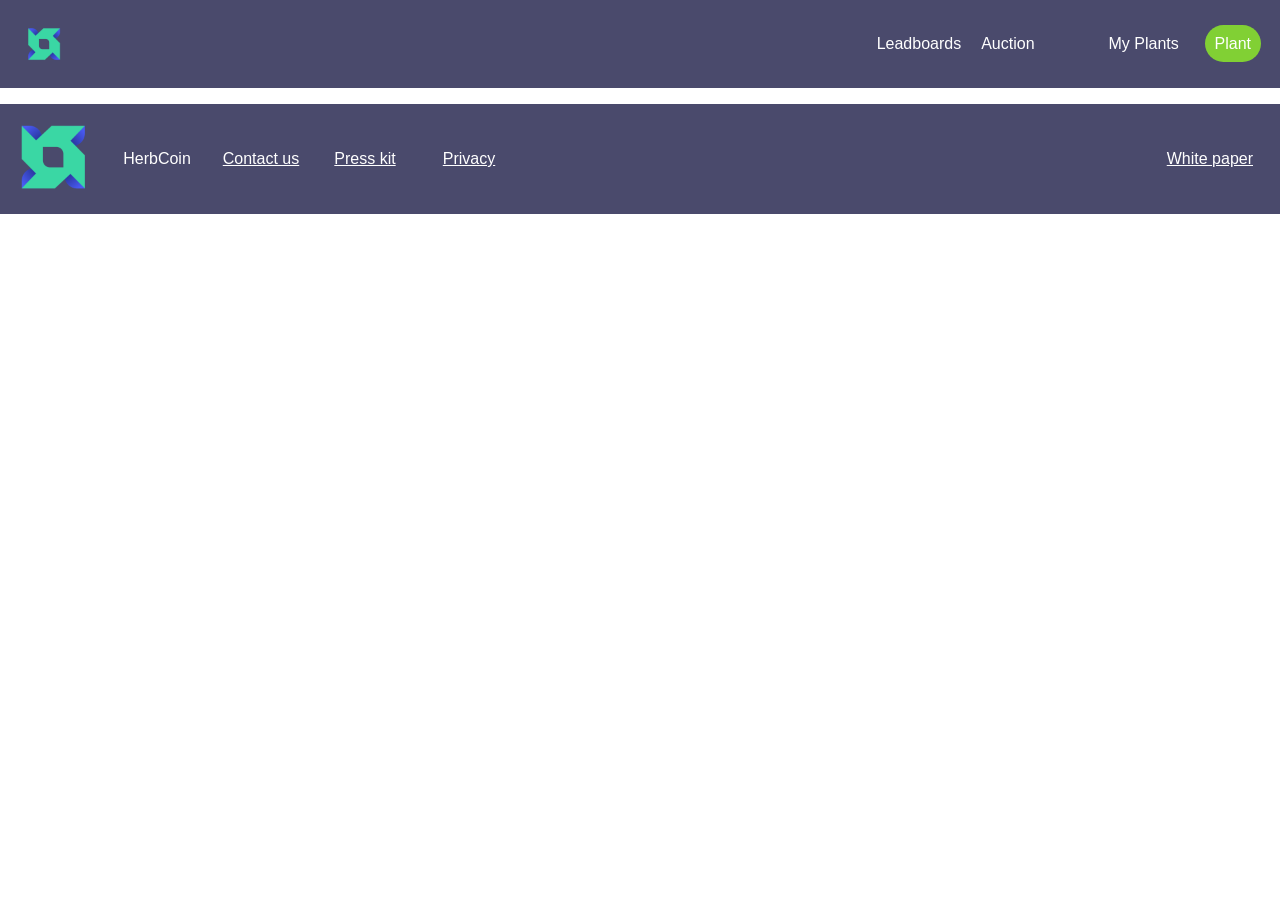
==== index.html @ 0deffc51 "Update" ====
<!DOCTYPE html><html><head><meta charset=utf-8><meta name=viewport content="width=device-width,initial-scale=1"><meta name=title content=Herb><meta name=description content=Herb><meta name=keywords content=Herb><meta name=author content="Jianfeng Wu"><script>(function(){
    var redirect = sessionStorage.redirect;
    delete sessionStorage.redirect;
    if (redirect && redirect != location.href) {
      history.replaceState(null, null, redirect);
    }
  })();</script><title>Herb</title><link href=/static/css/app.72b94ed121f5dcee0bcd37b0f9d1bab3.css rel=stylesheet></head><body><div id=app></div><script type=text/javascript src=/static/js/manifest.2ae2e69a05c33dfc65f8.js></script><script type=text/javascript src=/static/js/vendor.3c40f5f850b06e1c61cf.js></script><script type=text/javascript src=/static/js/app.795dc34acf56a033bb91.js></script></body></html>
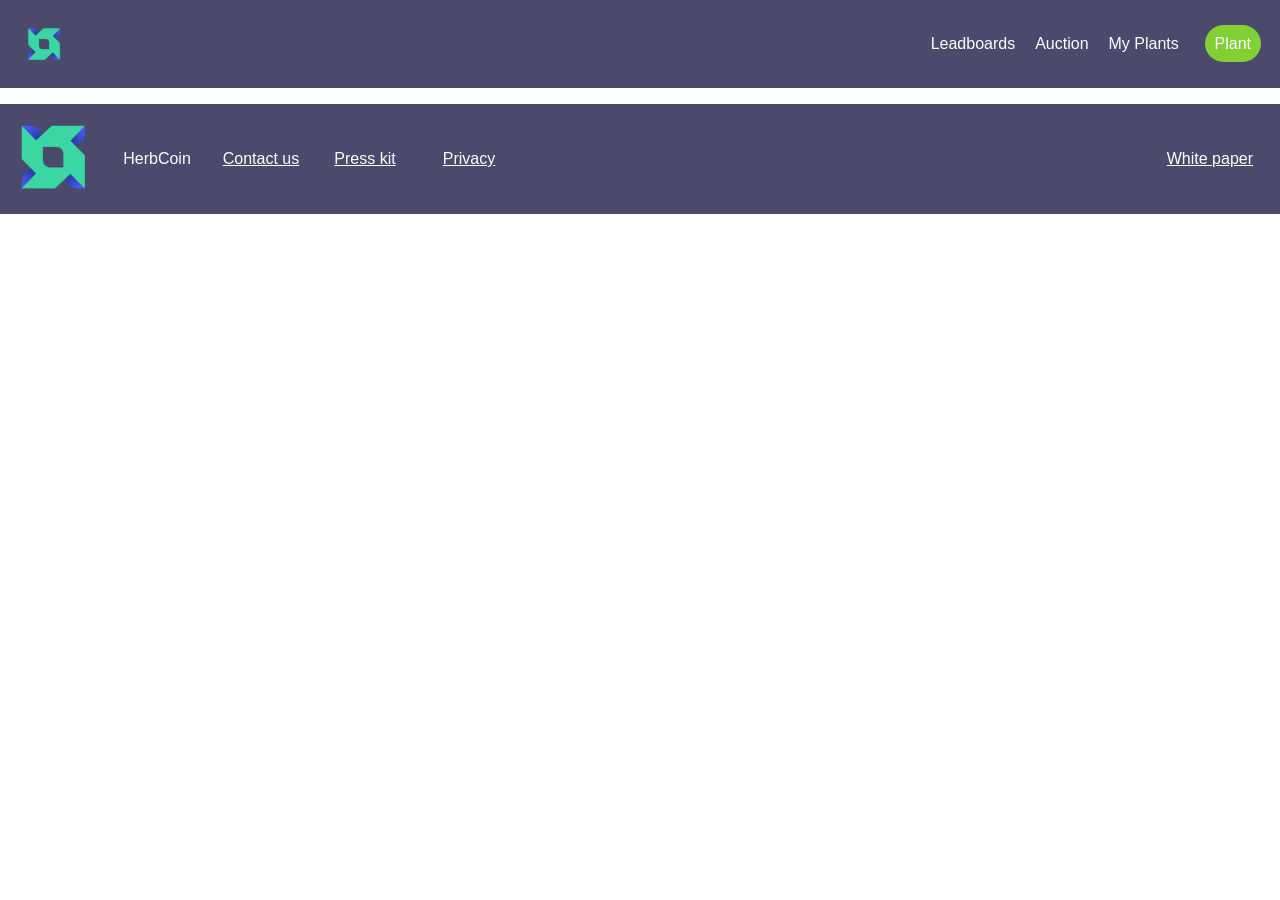
==== commit f93441ae: "Update" ====
--- a/index.html
+++ b/index.html
@@ -4,4 +4,4 @@
     if (redirect && redirect != location.href) {
       history.replaceState(null, null, redirect);
     }
-  })();</script><title>Herb</title><link href=/static/css/app.72b94ed121f5dcee0bcd37b0f9d1bab3.css rel=stylesheet></head><body><div id=app></div><script type=text/javascript src=/static/js/manifest.2ae2e69a05c33dfc65f8.js></script><script type=text/javascript src=/static/js/vendor.3c40f5f850b06e1c61cf.js></script><script type=text/javascript src=/static/js/app.795dc34acf56a033bb91.js></script></body></html>+  })();</script><title>Herb</title><link href=/static/css/app.72b94ed121f5dcee0bcd37b0f9d1bab3.css rel=stylesheet></head><body><div id=app></div><script type=text/javascript src=/static/js/manifest.2ae2e69a05c33dfc65f8.js></script><script type=text/javascript src=/static/js/vendor.3c40f5f850b06e1c61cf.js></script><script type=text/javascript src=/static/js/app.14cc5e7f2fde7b158003.js></script></body></html>
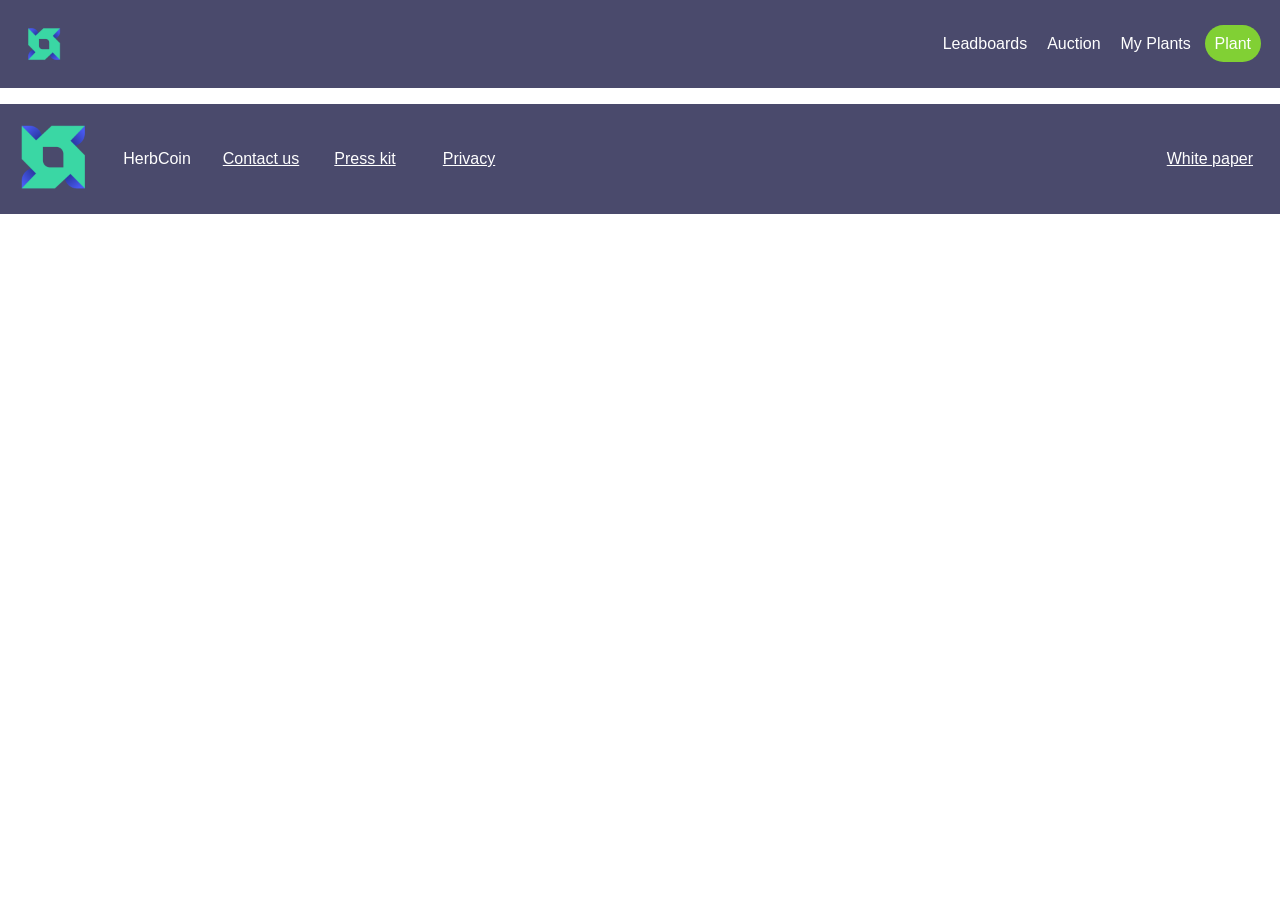
==== commit e2fda358: "Update" ====
--- a/index.html
+++ b/index.html
@@ -4,4 +4,4 @@
     if (redirect && redirect != location.href) {
       history.replaceState(null, null, redirect);
     }
-  })();</script><title>Herb</title><link href=/static/css/app.72b94ed121f5dcee0bcd37b0f9d1bab3.css rel=stylesheet></head><body><div id=app></div><script type=text/javascript src=/static/js/manifest.2ae2e69a05c33dfc65f8.js></script><script type=text/javascript src=/static/js/vendor.3c40f5f850b06e1c61cf.js></script><script type=text/javascript src=/static/js/app.14cc5e7f2fde7b158003.js></script></body></html>+  })();</script><title>Herb</title><link href=/static/css/app.72b94ed121f5dcee0bcd37b0f9d1bab3.css rel=stylesheet></head><body><div id=app></div><script type=text/javascript src=/static/js/manifest.2ae2e69a05c33dfc65f8.js></script><script type=text/javascript src=/static/js/vendor.3c40f5f850b06e1c61cf.js></script><script type=text/javascript src=/static/js/app.1068f9903d04e033889b.js></script></body></html>
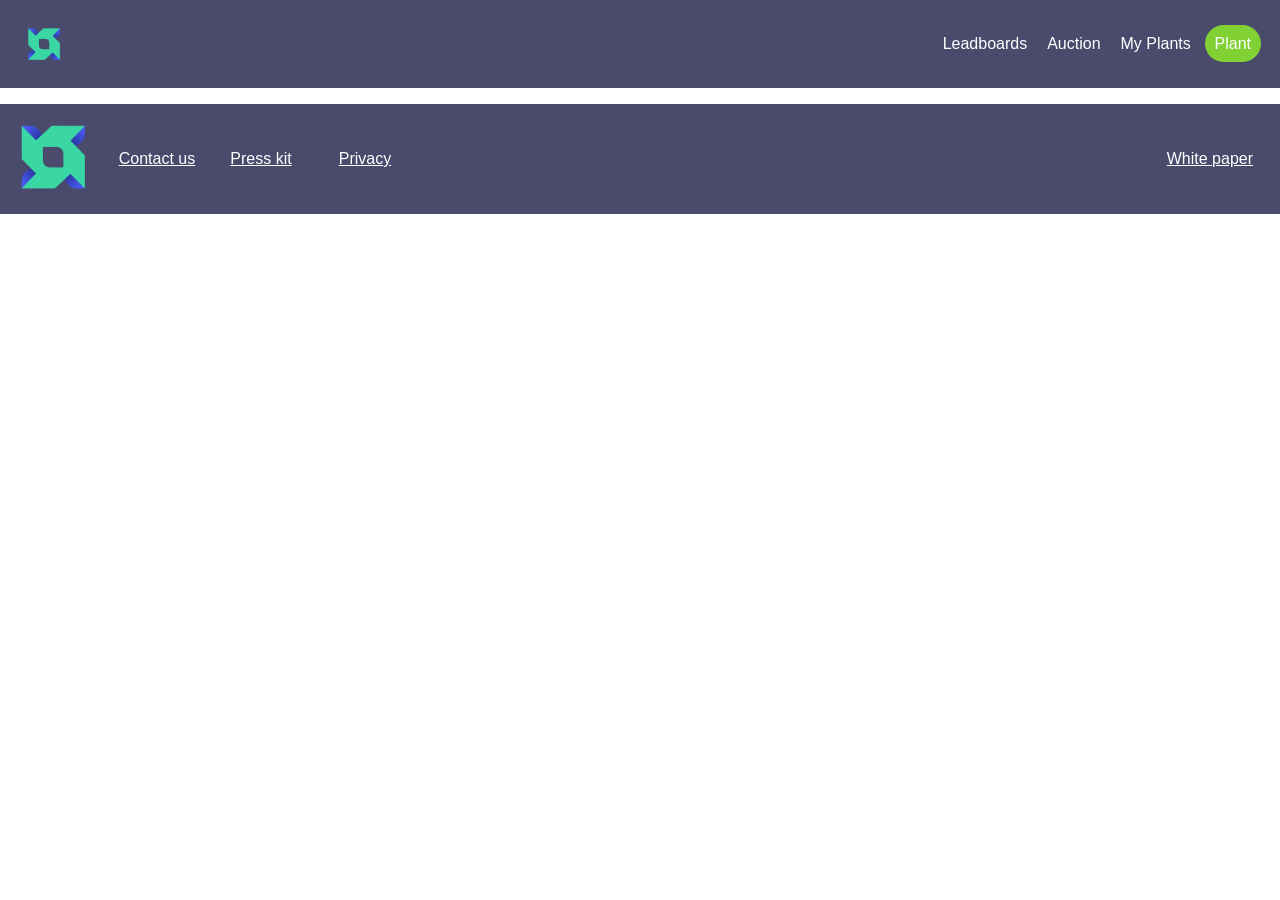
==== commit 42377637: "Update" ====
--- a/index.html
+++ b/index.html
@@ -4,4 +4,4 @@
     if (redirect && redirect != location.href) {
       history.replaceState(null, null, redirect);
     }
-  })();</script><title>Herb</title><link href=/static/css/app.72b94ed121f5dcee0bcd37b0f9d1bab3.css rel=stylesheet></head><body><div id=app></div><script type=text/javascript src=/static/js/manifest.2ae2e69a05c33dfc65f8.js></script><script type=text/javascript src=/static/js/vendor.3c40f5f850b06e1c61cf.js></script><script type=text/javascript src=/static/js/app.1068f9903d04e033889b.js></script></body></html>+  })();</script><title>Herb</title><link href=/static/css/app.72b94ed121f5dcee0bcd37b0f9d1bab3.css rel=stylesheet></head><body><div id=app></div><script type=text/javascript src=/static/js/manifest.2ae2e69a05c33dfc65f8.js></script><script type=text/javascript src=/static/js/vendor.3c40f5f850b06e1c61cf.js></script><script type=text/javascript src=/static/js/app.474ac3be447c4cdc750a.js></script></body></html>
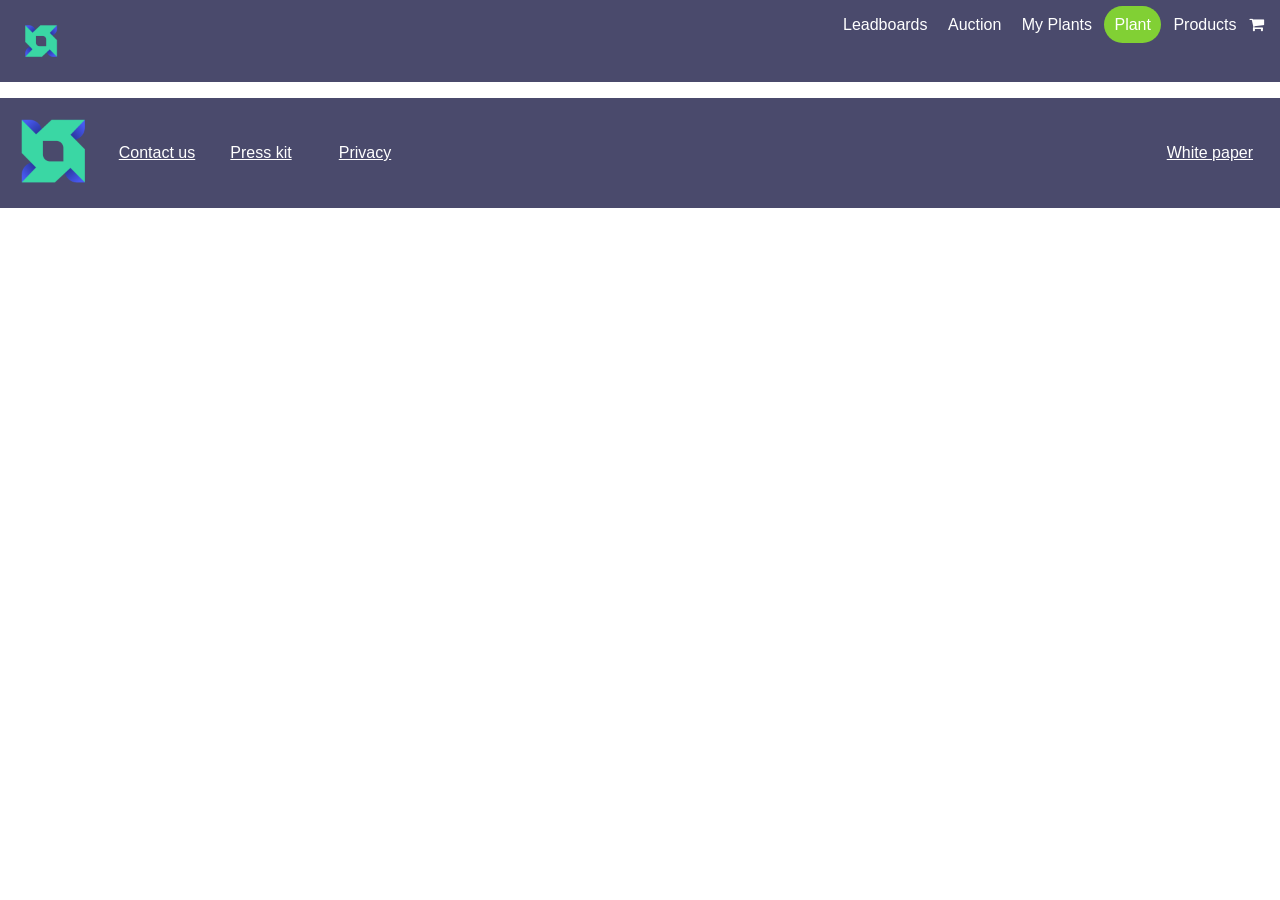
==== commit befb7573: "Update" ====
--- a/index.html
+++ b/index.html
@@ -4,4 +4,4 @@
     if (redirect && redirect != location.href) {
       history.replaceState(null, null, redirect);
     }
-  })();</script><title>Herb</title><link href=/static/css/app.72b94ed121f5dcee0bcd37b0f9d1bab3.css rel=stylesheet></head><body><div id=app></div><script type=text/javascript src=/static/js/manifest.2ae2e69a05c33dfc65f8.js></script><script type=text/javascript src=/static/js/vendor.3c40f5f850b06e1c61cf.js></script><script type=text/javascript src=/static/js/app.474ac3be447c4cdc750a.js></script></body></html>+  })();</script><link rel=stylesheet href=https://cdnjs.cloudflare.com/ajax/libs/font-awesome/4.7.0/css/font-awesome.min.css><title>Herb</title><link href=/static/css/app.67c4863da6695f35367320976de79483.css rel=stylesheet></head><body><div id=app></div><script type=text/javascript src=/static/js/manifest.2ae2e69a05c33dfc65f8.js></script><script type=text/javascript src=/static/js/vendor.74600ea957198db37892.js></script><script type=text/javascript src=/static/js/app.44b3c67b3c37f0fdd2bf.js></script></body></html>
